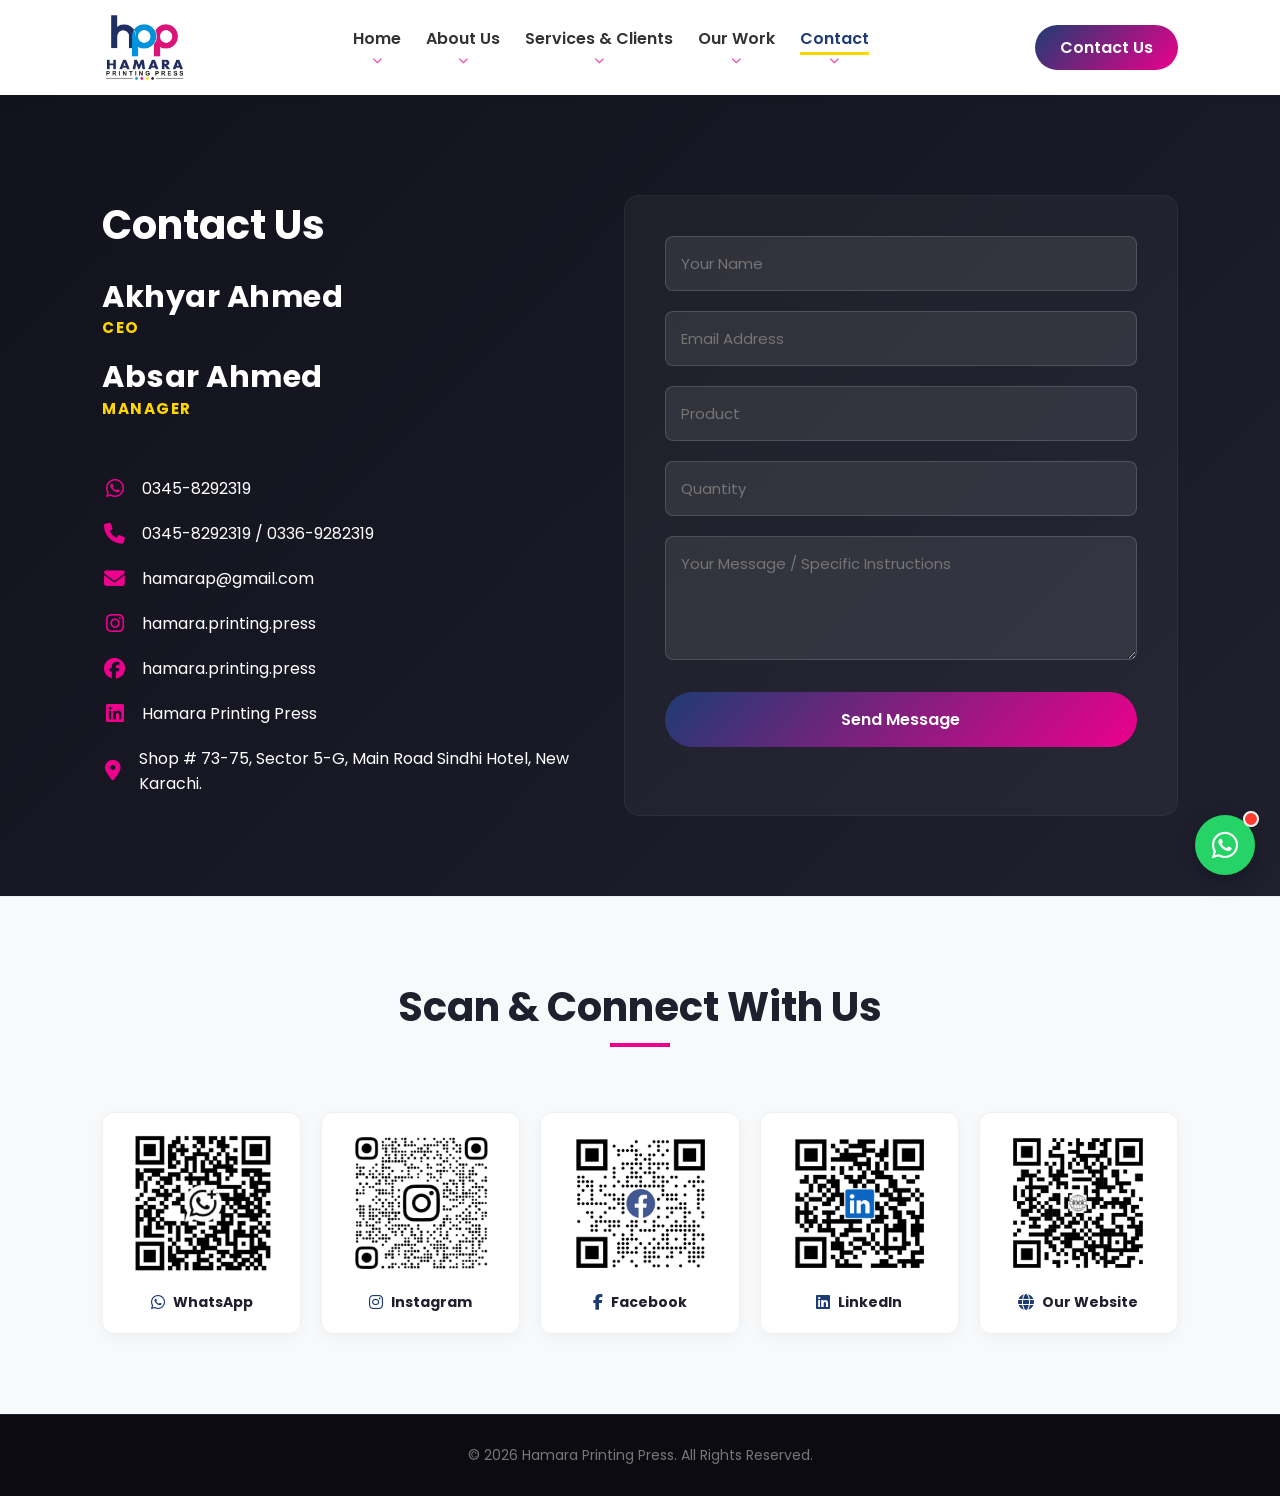
==== contact.html @ 5eb9b2c8 "Add files via upload" ====
<!DOCTYPE html>
<html lang="en">
<head>
    <meta charset="UTF-8">
    <meta name="viewport" content="width=device-width, initial-scale=1.0, maximum-scale=1.0, user-scalable=no">
    <title>Contact Us - Hamara Printing Press</title>
    <meta name="description" content="Hamara Printing Press se rabta karein - WhatsApp, phone, email ya humara contact form use karein. New Karachi mein located, 1988 se aap ki khidmat mein.">
    <meta name="keywords" content="printing press karachi, visiting cards printing, banner printing, panaflex printing, flyers printing, wedding cards printing, offset printing karachi, digital printing karachi">
    <meta name="author" content="Hamara Printing Press">
    <meta property="og:title" content="Contact Us - Hamara Printing Press">
    <meta property="og:description" content="Hamara Printing Press se rabta karein - WhatsApp, phone, email ya humara contact form use karein. New Karachi mein located, 1988 se aap ki khidmat mein.">
    <meta property="og:type" content="business.business">
    <link rel="preconnect" href="https://cdnjs.cloudflare.com" crossorigin>
    <link rel="preconnect" href="https://fonts.googleapis.com">
    <link rel="preconnect" href="https://fonts.gstatic.com" crossorigin>
    <link rel="preconnect" href="https://unpkg.com" crossorigin>
    <link rel="icon" type="image/png" href="favicon.png">
    <link rel="stylesheet" href="https://cdnjs.cloudflare.com/ajax/libs/font-awesome/6.4.0/css/all.min.css">
    <link href="https://fonts.googleapis.com/css2?family=Poppins:wght@400;600;700&display=swap" rel="stylesheet">
    <link rel="stylesheet" href="https://unpkg.com/aos@next/dist/aos.css" />
    <link rel="stylesheet" href="style.css">
</head>
<body data-page="contact.html">
    <header>
        <a href="index.html" class="logo-brand">
            <div class="logo"><img src="logo-header.jpg" alt="Logo" loading="eager"></div>
        </a>
        <button class="menu-toggle" id="mobile-menu-btn">
            <i class="fa-solid fa-bars"></i>
        </button>
        <nav id="nav-menu">
            <ul>
                <li><a href="index.html" class="nav-link" data-page="index.html">Home</a><span class="nav-scroll-hint" title="Scroll down"><i class="fa-solid fa-chevron-down"></i></span></li>
                <li><a href="about.html" class="nav-link" data-page="about.html">About Us</a><span class="nav-scroll-hint" title="Scroll down"><i class="fa-solid fa-chevron-down"></i></span></li>
                <li><a href="services.html" class="nav-link" data-page="services.html">Services & Clients</a><span class="nav-scroll-hint" title="Scroll down"><i class="fa-solid fa-chevron-down"></i></span></li>
                <li><a href="work.html" class="nav-link" data-page="work.html">Our Work</a><span class="nav-scroll-hint" title="Scroll down"><i class="fa-solid fa-chevron-down"></i></span></li>
                <li><a href="contact.html" class="nav-link active" data-page="contact.html">Contact</a><span class="nav-scroll-hint" title="Scroll down"><i class="fa-solid fa-chevron-down"></i></span></li>
            </ul>
        </nav>
        <a href="contact.html" class="btn-quote">Contact Us</a>
    </header>

<section id="contact" class="contact page-top">
        <div class="contact-container">
            <div class="contact-info" data-aos="fade-right">
                <h2 style="font-size: 2.5rem; margin-bottom: 25px;">Contact Us</h2>
                
                <div class="team-member">
                    <p class="team-name">Akhyar Ahmed</p>
                    <span class="team-role">CEO</span>
                </div>
                <div class="team-member">
                    <p class="team-name">Absar Ahmed</p>
                    <span class="team-role">Manager</span>
                </div>

                <div class="contact-details">
                    <div class="contact-item"><i class="fa-brands fa-whatsapp"></i><span><a href="https://wa.me/923458292319" target="_blank">0345-8292319</a></span></div>
                    <div class="contact-item"><i class="fa-solid fa-phone"></i><span>0345-8292319 / 0336-9282319</span></div>
                    <div class="contact-item"><i class="fa-solid fa-envelope"></i><span><a href="mailto:hamarap@gmail.com">hamarap@gmail.com</a></span></div>
                    <div class="contact-item"><i class="fa-brands fa-instagram"></i><span><a href="https://instagram.com/hamara.printing.press" target="_blank">hamara.printing.press</a></span></div>
                    <div class="contact-item"><i class="fa-brands fa-facebook"></i><span><a href="https://www.facebook.com/profile.php?id=100004070285245" target="_blank">hamara.printing.press</a></span></div>
                    <div class="contact-item"><i class="fa-brands fa-linkedin"></i><span><a href="https://www.linkedin.com/in/hamara-printing-press-687615414" target="_blank">Hamara Printing Press</a></span></div>
                    <div class="contact-item"><i class="fa-solid fa-location-dot"></i><span>Shop # 73-75, Sector 5-G, Main Road Sindhi Hotel, New Karachi.</span></div>
                </div>
            </div>
            
            <div class="contact-form" data-aos="fade-left">
                <form id="contactForm" action="https://formspree.io/f/mojzvogo" method="POST">
                    <div class="form-group"><input type="text" name="Name" placeholder="Your Name" required></div>
                    <div class="form-group"><input type="email" name="Email" placeholder="Email Address" required></div>
                    <div class="form-group"><input type="text" name="Product" placeholder="Product" required></div>
                    <div class="form-group"><input type="text" name="Quantity" placeholder="Quantity" required></div>
                    <div class="form-group"><textarea name="Message" rows="4" placeholder="Your Message / Specific Instructions" required></textarea></div>
                    <button type="submit" class="btn-submit" id="submitBtn">Send Message</button>
                    <p id="formStatus" style="display:none; text-align:center; font-weight:600; margin-top:5px;"></p>
                </form>
            </div>
        </div>
    </section>

<section class="qr-section" id="qr-section">
        <h2 class="section-title" data-aos="fade-up">Scan & Connect With Us</h2>
        <div class="qr-grid">
            <div class="qr-card" data-aos="zoom-in" data-aos-delay="100">
                <img src="qr-whatsapp.png" alt="WhatsApp QR Link" loading="lazy">
                <p><i class="fa-brands fa-whatsapp"></i> WhatsApp</p>
            </div>
            <div class="qr-card" data-aos="zoom-in" data-aos-delay="200">
                <img src="qr-instagram.png" alt="Instagram QR Link" loading="lazy">
                <p><i class="fa-brands fa-instagram"></i> Instagram</p>
            </div>
            <div class="qr-card" data-aos="zoom-in" data-aos-delay="300">
                <img src="qr-facebook.png" alt="Facebook QR Link" loading="lazy">
                <p><i class="fa-brands fa-facebook-f"></i> Facebook</p>
            </div>
            <div class="qr-card" data-aos="zoom-in" data-aos-delay="400">
                <img src="qr-linkedin.png" alt="LinkedIn QR Link" loading="lazy">
                <p><i class="fa-brands fa-linkedin"></i> LinkedIn</p>
            </div>
            <div class="qr-card" data-aos="zoom-in" data-aos-delay="500">
                <img src="qr-website.png" alt="Website QR Link" loading="lazy">
                <p><i class="fa-solid fa-globe"></i> Our Website</p>
            </div>
        </div>
    </section>

    <!-- ===================== -->
    <!-- WhatsApp Chat Widget -->
    <!-- ===================== -->
    <div class="wa-chat-box" id="waChatBox">
        <button class="wa-chat-close" id="waChatClose"><i class="fa-solid fa-xmark"></i></button>
        <div class="wa-chat-header">
            <div class="wa-chat-avatar">
                <img src="dp.png" alt="Hamara Printing Press" loading="lazy">
                <span class="wa-online-dot"></span>
            </div>
            <div class="wa-chat-header-text">
                <h4>Hamara Printing Press</h4>
                <span>Online</span>
            </div>
        </div>
        <div class="wa-chat-body">
            <div class="wa-time">Today</div>
            <div class="wa-bubble">Assalam-o-Alaikum! Welcome to Hamara Printing Press</div>
            <div class="wa-bubble">For any kind of printing, get in touch with us.</div>
        </div>
        <div class="wa-chat-footer">
            <a href="https://wa.me/923458292319?text=Hi%2C%20I%20would%20like%20to%20get%20a%20printing%20quote." target="_blank" class="wa-chat-btn">
                <i class="fa-brands fa-whatsapp"></i> Chat on WhatsApp
            </a>
        </div>
    </div>

    <div class="wa-widget-launcher" id="waLauncher">
        <span class="wa-notify-dot"></span>
        <i class="fa-brands fa-whatsapp"></i>
    </div>

    <!-- ===================== -->
    <!-- Scan QR Floating Button (Contact page only) -->
    <!-- ===================== -->
    <a href="#qr-section" class="scan-widget-launcher" id="scanLauncher">
        <span class="scan-label">Scan to Connect</span>
        <svg class="scan-qr-icon-svg" viewBox="0 0 24 24" xmlns="http://www.w3.org/2000/svg">
            <path d="M3 3h7v7H3V3zm2 2v3h3V5H5zM14 3h7v7h-7V3zm2 2v3h3V5h-3zM3 14h7v7H3v-7zm2 2v3h3v-3H5zM14 14h2v2h-2v-2zM18 14h3v2h-3v-2zM14 18h2v3h-2v-3zM18 18h1v1h-1v-1zM20 18h1v3h-1v-3zM18 20h2v1h-2v-1z"/>
        </svg>
        <span class="scan-arrow"><i class="fa-solid fa-chevron-down"></i></span>
    </a>


    <footer><p>&copy; 2026 Hamara Printing Press. All Rights Reserved.</p></footer>

    <script src="https://unpkg.com/aos@next/dist/aos.js"></script>
    <script src="common.js"></script>
    <script>
        // Contact Form - Submit via AJAX so page doesn't reload, show confirmation, clear fields
        const contactForm = document.getElementById('contactForm');
        const submitBtn = document.getElementById('submitBtn');
        const formStatus = document.getElementById('formStatus');

        contactForm.addEventListener('submit', function(e) {
            e.preventDefault();

            submitBtn.disabled = true;
            submitBtn.textContent = 'Sending...';

            const formData = new FormData(contactForm);

            fetch(contactForm.action, {
                method: 'POST',
                body: formData,
                headers: { 'Accept': 'application/json' }
            })
            .then(response => {
                if (response.ok) {
                    formStatus.style.display = 'block';
                    formStatus.style.color = '#4ade80';
                    formStatus.textContent = '✅ Message Sent! We will contact you soon.';
                    contactForm.reset();
                } else {
                    formStatus.style.display = 'block';
                    formStatus.style.color = '#ff6b6b';
                    formStatus.textContent = '❌ Something went wrong. Please try again or contact us on WhatsApp.';
                }
            })
            .catch(() => {
                formStatus.style.display = 'block';
                formStatus.style.color = '#ff6b6b';
                formStatus.textContent = '❌ Something went wrong. Please try again or contact us on WhatsApp.';
            })
            .finally(() => {
                submitBtn.disabled = false;
                submitBtn.textContent = 'Send Message';
                setTimeout(() => { formStatus.style.display = 'none'; }, 6000);
            });
        });
    </script>
</body>
</html>
---- style.css ----
* { margin: 0; padding: 0; box-sizing: border-box; font-family: 'Poppins', sans-serif; scroll-behavior: smooth; }
        :root { --primary: #1e3c72; --secondary: #ec008c; --dark: #1f1f2e; --light: #f8f9fa; --yellow: #ffd700; }
        
        /* Strict overflow rule to completely kill the white side-line gap */
        html, body { background-color: white; color: #333; overflow-x: hidden; width: 100%; position: relative; }

        /* Navigation */
        header { display: flex; justify-content: space-between; align-items: center; padding: 15px 8%; background: #fff; box-shadow: 0 4px 10px rgba(0,0,0,0.05); position: sticky; top: 0; z-index: 1000; width: 100%; }
        .logo-brand { display: flex; align-items: center; text-decoration: none; }
        .logo img { height: 65px; width: auto; display: block; } 

        nav ul { display: flex; list-style: none; gap: 25px; position: relative; }
        nav ul li { position: relative; padding: 10px 0; }
        nav ul li a { text-decoration: none; color: #333; font-weight: 600; transition: 0.3s; position: relative; }
        nav ul li a:hover { color: var(--secondary); }
        nav ul li a::after { content: ''; position: absolute; bottom: -5px; left: 0; width: 0; height: 3px; background-color: var(--yellow); transition: width 0.3s ease; }
        nav ul li a.active { color: var(--primary); }
        nav ul li a.active::after { width: 100%; }

        .btn-quote { background: linear-gradient(135deg, var(--primary), var(--secondary)); color: #fff; padding: 10px 25px; border-radius: 30px; text-decoration: none; font-weight: 600; text-align: center; white-space: nowrap; }

        /* Mobile Hamburger Menu Icon Setup */
        .menu-toggle { display: none; font-size: 26px; color: var(--dark); cursor: pointer; background: none; border: none; outline: none; padding: 5px; z-index: 1001; }

        /* Hero Section - gradient fallback background, video plays on top if press-video.mp4 exists */
        .hero { position: relative; height: 85vh; display: flex; align-items: center; justify-content: center; overflow: hidden; text-align: center; color: #fff; padding: 0 20px; width: 100%; background: linear-gradient(135deg, var(--primary), var(--dark) 60%, var(--secondary)); }
        .video-container { position: absolute; top: 0; left: 0; width: 100%; height: 100%; z-index: 1; pointer-events: none; overflow: hidden; }
        .video-container video { position: absolute; top: 50%; left: 50%; min-width: 100%; min-height: 100%; width: auto; height: auto; transform: translate(-50%, -50%); object-fit: cover; }
        .video-overlay { position: absolute; top: 0; left: 0; width: 100%; height: 100%; background: rgba(0, 0, 0, 0.35); z-index: 2; }
        .hero-clean { height: 100vh; }
        
        .hero-text { max-width: 850px; z-index: 3; position: relative; }
        .badge { background-color: var(--yellow); color: #000; padding: 5px 15px; font-weight: 700; border-radius: 5px; display: inline-block; margin-bottom: 20px; font-size: 14px; }
        
        .hero-text h1 { font-size: 3.8rem; font-weight: 800; color: #fff; line-height: 1.1; margin-bottom: 10px; text-shadow: 2px 2px 10px rgba(0,0,0,0.5); }
        .hero-text h2 { font-size: 2.3rem; font-weight: 600; color: #ddd; line-height: 1.2; margin-bottom: 10px; }
        .hero-text h3 { font-size: 1.7rem; font-weight: 700; color: var(--yellow); margin-bottom: 25px; letter-spacing: 1px; }
        .hero-text p { color: #ccc; margin-bottom: 30px; font-size: 18px; max-width: 650px; margin-left: auto; margin-right: auto; }
        
        .hero-btns { display: flex; gap: 20px; justify-content: center; }
        .btn-main { background: linear-gradient(135deg, var(--primary), var(--secondary)); color: #fff; padding: 12px 30px; border-radius: 30px; text-decoration: none; font-weight: 600; transition: 0.3s; }
        .btn-main:hover { opacity: 0.9; }
        .btn-sub { border: 2px solid #fff; color: #fff; padding: 12px 30px; border-radius: 30px; text-decoration: none; font-weight: 600; transition: 0.3s; }
        .btn-sub:hover { background: #fff; color: #000; }

        /* Sections padding layout */
        section, div.clients-section { scroll-margin-top: 95px; width: 100%; } 
        .page-top { padding-top: 60px !important; }
        .about, .services, .machines, .portfolio, .contact, .clients-section, .qr-section { padding: 80px 8%; text-align: center; }
        .about, .machines { background: var(--light); }
        .section-title { font-size: 2.5rem; color: var(--dark); margin-bottom: 40px; position: relative; display: inline-block; }
        .section-title::after { content: ''; width: 60px; height: 4px; background: var(--secondary); position: absolute; bottom: -10px; left: 50%; transform: translateX(-50%); }
        
        .about-content { display: flex; align-items: center; gap: 50px; text-align: left; margin-top: 40px; }
        .about-img { flex: 1; }
        .about-img img { width: 100%; border-radius: 10px; box-shadow: 0 10px 20px rgba(0,0,0,0.1); }
        .about-text { flex: 1; }
        .about-text h3 { font-size: 1.8rem; margin-bottom: 20px; color: var(--primary); }
        .about-text p { color: #555; line-height: 1.8; margin-bottom: 30px; }

        /* Floating Stats Boxes */
        .stats-container { display: flex; justify-content: space-between; gap: 20px; margin-top: 40px; }
        .stat-box { background: #fff; padding: 30px; border-radius: 15px; flex: 1; text-align: center; box-shadow: 0 10px 30px rgba(0,0,0,0.05); border-bottom: 4px solid var(--primary); transition: 0.3s; }
        .stat-box:hover { transform: translateY(-10px); border-color: var(--secondary); }
        .stat-box h2 { font-size: 2.5rem; color: var(--secondary); margin-bottom: 10px; }
        .stat-box p { font-weight: 600; color: #555; }

        /* Services Grid for Clients */
        .clients-grid { display: grid; grid-template-columns: repeat(auto-fit, minmax(280px, 1fr)); gap: 30px; margin-top: 40px; align-items: start; }
        .client-card-container { display: flex; flex-direction: column; background: var(--light); border-radius: 16px; border: 1px solid #eef0f3; overflow: hidden; transition: all 0.4s ease; min-height: 180px; position: relative; }
        .client-card-container:hover { transform: translateY(-8px); box-shadow: 0 15px 35px rgba(30,60,114,0.15); border-color: var(--primary); background: #fff; }
        
        .client-main-box { padding: 30px 20px; display: flex; flex-direction: column; align-items: center; justify-content: center; text-align: center; gap: 15px; flex-grow: 1; min-height: 180px; }
        .client-main-box i { font-size: 2.6rem; color: var(--primary); transition: 0.3s; }
        .client-card-container:hover .client-main-box i { color: var(--secondary); transform: scale(1.1); }
        .client-main-box h4 { font-size: 1.15rem; color: var(--dark); font-weight: 700; line-height: 1.4; }

        /* Dropdown Expand Panel Setup */
        .client-drawer-panel { max-height: 0; overflow: hidden; opacity: 0; background: #ffffff; transition: all 0.5s cubic-bezier(0.4, 0, 0.2, 1); }
        .client-card-container:hover .client-drawer-panel { max-height: 350px; opacity: 1; border-top: 1px solid rgba(0,0,0,0.05); overflow-y: auto; }
        
        .drawer-content-list { padding: 20px 25px; text-align: left; list-style: none; display: flex; flex-direction: column; gap: 14px; background: #fafafa; }
        .drawer-content-list li { font-size: 17px; color: #111; font-weight: 800; display: flex; align-items: center; gap: 12px; }
        .drawer-content-list li::before { content: ""; display: inline-block; width: 8px; height: 8px; background-color: var(--secondary); border-radius: 50%; flex-shrink: 0; }

        /* General Services Section */
        .services-grid { display: grid; grid-template-columns: repeat(auto-fit, minmax(250px, 1fr)); gap: 30px; margin-top: 50px; }
        .service-card { background: #fff; padding: 40px 30px; border-radius: 15px; border: 1px solid #eee; transition: 0.3s; }
        .service-card:hover { transform: translateY(-10px); border-color: var(--primary); }
        .service-card i { font-size: 3rem; color: var(--primary); margin-bottom: 20px; }
        .service-card h3 { margin-bottom: 15px; color: var(--dark); }
        .service-card p { color: #666; font-size: 14px; }

        /* Machines Gallery */
        .machines-grid { display: grid; grid-template-columns: repeat(auto-fit, minmax(280px, 1fr)); gap: 30px; margin-top: 50px; }
        .machine-card { background: #fff; border-radius: 12px; overflow: hidden; box-shadow: 0 5px 15px rgba(0,0,0,0.05); transition: 0.3s; }
        .machine-card:hover { transform: scale(1.03); }
        .machine-card img { width: 100%; height: 220px; object-fit: cover; }
        .machine-card h3 { padding: 20px; color: var(--dark); font-size: 18px; }

        /* Portfolio Setup */
        .portfolio-grid { display: grid; grid-template-columns: repeat(auto-fit, minmax(260px, 1fr)); gap: 25px; margin-top: 40px; }
        .portfolio-card { background: #fff; border-radius: 12px; overflow: hidden; box-shadow: 0 6px 18px rgba(0,0,0,0.06); border: 1px solid #eee; transition: 0.3s; display: flex; flex-direction: column; }
        .portfolio-card:hover { transform: translateY(-8px); border-color: var(--secondary); }
        .portfolio-img-wrapper { width: 100%; height: 210px; overflow: hidden; }
        .portfolio-card img { width: 100%; height: 100%; object-fit: cover; transition: 0.5s ease; }
        .portfolio-card:hover img { transform: scale(1.08); }
        .portfolio-name-box { padding: 15px; background: #fff; text-align: center; border-top: 1px solid #f0f0f0; }
        .portfolio-name-box h4 { font-size: 15px; font-weight: 600; color: var(--dark); margin: 0; }

        /* Contact Details Layout */
        .contact { background: linear-gradient(135deg, #12121c, #1f1f2e); color: #fff; text-align: left; width: 100%; }
        .contact-container { display: flex; gap: 50px; margin-top: 40px; align-items: stretch; }
        .contact-info { flex: 1; display: flex; flex-direction: column; justify-content: center; }
        
        .team-member { margin-bottom: 20px; }
        .team-name { font-size: 1.9rem; font-weight: 700; color: #fff; margin: 0; line-height: 1.1; letter-spacing: 0.5px; }
        .team-role { color: var(--yellow); font-size: 0.95rem; font-weight: 700; text-transform: uppercase; letter-spacing: 1.5px; margin-top: 3px; display: inline-block; }
        
        .contact-details { margin-top: 35px; }
        .contact-item { display: flex; align-items: center; gap: 15px; margin-bottom: 20px; }
        .contact-item i { color: var(--secondary); font-size: 1.3rem; width: 25px; text-align: center; }
        .contact-item span, .contact-item a { color: #fff; text-decoration: none; font-size: 16px; font-weight: 400; transition: 0.3s; }
        .contact-item a:hover { color: var(--yellow); }

        /* Clean Form Style - Purple borders removed */
        .contact-form { flex: 1; background: rgba(255,255,255,0.04); padding: 40px; border-radius: 15px; border: 1px solid rgba(255,255,255,0.05); display: flex; flex-direction: column; justify-content: space-between; }
        .contact-form form { display: flex; flex-direction: column; gap: 20px; height: 100%; }
        .form-group { margin: 0; width: 100%; }
        .form-group input, .form-group textarea { width: 100%; padding: 15px; background: rgba(255,255,255,0.08); border: 1px solid rgba(255,255,255,0.15); border-radius: 8px; color: #fff; outline: none; font-size: 15px; transition: 0.3s; }
        .form-group input:focus, .form-group textarea:focus { border-color: var(--secondary); background: rgba(255,255,255,0.12); }
        .btn-submit { width: 100%; padding: 15px; background: linear-gradient(135deg, var(--primary), var(--secondary)); border: none; border-radius: 30px; color: #fff; font-weight: 600; cursor: pointer; font-size: 16px; transition: 0.3s; margin-top: 5px; }
        .btn-submit:hover { opacity: 0.95; transform: translateY(-2px); }

        /* Scan & Connect QR Codes Panel */
        .qr-section { background: var(--light); border-top: 1px solid #eee; width: 100%; padding: 80px 8%; text-align: center; }
        .qr-grid { display: grid; grid-template-columns: repeat(5, 1fr); gap: 20px; margin-top: 35px; max-width: 1100px; margin-left: auto; margin-right: auto; }
        .qr-card { background: #fff; padding: 20px 15px; border-radius: 12px; box-shadow: 0 4px 15px rgba(0,0,0,0.04); text-align: center; border: 1px solid #eef0f3; transition: 0.3s; }
        .qr-card:hover { transform: translateY(-5px); border-color: var(--primary); }
        .qr-card img { width: 100%; max-width: 140px; height: auto; aspect-ratio: 1/1; object-fit: contain; margin-bottom: 12px; }
        .qr-card p { font-size: 14px; font-weight: 700; color: var(--dark); display: flex; align-items: center; justify-content: center; gap: 8px; margin: 0; }
        .qr-card p i { color: var(--primary); font-size: 16px; }

        footer { background: #0b0b11; text-align: center; padding: 30px; color: #777; font-size: 14px; border-top: 1px solid #1f1f2e; width: 100%; }

        /* Responsive Settings */
        @media (max-width: 1024px) {
            header { padding: 15px 5%; }
            .menu-toggle { display: block; }
            nav { position: absolute; top: 100%; left: 0; width: 100%; background: #fff; box-shadow: 0 10px 15px rgba(0,0,0,0.05); max-height: 0; overflow: hidden; transition: max-height 0.4s ease-in-out; }
            nav.active { max-height: 420px; }
            nav ul { flex-direction: column; gap: 0; padding: 15px 0; text-align: center; }
            nav ul li { padding: 12px 0; border-bottom: 1px solid #f5f5f5; }
            nav ul li a::after { display: none; }
            .btn-quote { display: none; }
            .qr-grid { grid-template-columns: repeat(3, 1fr); gap: 15px; }
        }

        @media (max-width: 768px) {
            .hero { height: auto; padding: 120px 15px 60px 15px; }
            .hero-clean { height: 100vh; padding: 0; }
            .hero-text h1 { font-size: 2.3rem; }
            .hero-text h2 { font-size: 1.6rem; }
            .hero-text h3 { font-size: 1.3rem; }
            .hero-text p { font-size: 15px; }
            .hero-btns { flex-direction: column; gap: 12px; width: 100%; max-width: 280px; margin: 0 auto; }
            .btn-main, .btn-sub { width: 100%; padding: 10px 20px; text-align: center; }
            .about, .services, .machines, .portfolio, .contact, .clients-section, .qr-section { padding: 50px 5%; }
            .section-title { font-size: 1.9rem; }
            .about-content { flex-direction: column; gap: 25px; text-align: center; }
            .stats-container { flex-direction: column; gap: 15px; }
            .contact-container { flex-direction: column; gap: 35px; }
            .contact-form { padding: 30px 20px; }
            .qr-grid { grid-template-columns: repeat(2, 1fr); gap: 15px; }
        }
        
        @media (max-width: 480px) {
            .qr-grid { grid-template-columns: 1fr; max-width: 220px; margin-left: auto; margin-right: auto; }
        }

        /* ===================== */
        /* WhatsApp Chat Widget */
        /* ===================== */
        .wa-widget-launcher {
            position: fixed;
            bottom: 25px;
            right: 25px;
            width: 60px;
            height: 60px;
            background: #25D366;
            border-radius: 50%;
            display: flex;
            align-items: center;
            justify-content: center;
            box-shadow: 0 5px 20px rgba(0,0,0,0.25);
            cursor: pointer;
            z-index: 2000;
            transition: transform 0.25s ease;
            animation: wa-pulse 1.6s infinite, wa-bounce 2.4s ease-in-out infinite;
        }
        .wa-widget-launcher:hover { transform: scale(1.15); animation-play-state: paused; }
        .wa-widget-launcher i { color: #fff; font-size: 30px; }
        .wa-notify-dot {
            position: absolute;
            top: -4px;
            right: -4px;
            width: 16px;
            height: 16px;
            background: #ff3b30;
            border-radius: 50%;
            border: 2px solid #fff;
            animation: wa-dot-blink 1.2s infinite;
        }

        @keyframes wa-pulse {
            0% { box-shadow: 0 5px 20px rgba(0,0,0,0.25), 0 0 0 0 rgba(37,211,102,0.6); }
            70% { box-shadow: 0 5px 20px rgba(0,0,0,0.25), 0 0 0 18px rgba(37,211,102,0); }
            100% { box-shadow: 0 5px 20px rgba(0,0,0,0.25), 0 0 0 0 rgba(37,211,102,0); }
        }
        @keyframes wa-bounce {
            0%, 100% { transform: translateY(0); }
            50% { transform: translateY(-8px); }
        }
        @keyframes wa-dot-blink {
            0%, 100% { opacity: 1; }
            50% { opacity: 0.3; }
        }

        .wa-chat-box {
            position: fixed;
            bottom: 100px;
            right: 25px;
            width: 320px;
            max-width: calc(100vw - 30px);
            background: #fff;
            border-radius: 14px;
            box-shadow: 0 15px 40px rgba(0,0,0,0.25);
            overflow: hidden;
            z-index: 2000;
            opacity: 0;
            transform: translateY(30px) scale(0.9);
            pointer-events: none;
            transition: all 0.35s cubic-bezier(0.34, 1.56, 0.64, 1);
        }
        .wa-chat-box.open {
            opacity: 1;
            transform: translateY(0) scale(1);
            pointer-events: auto;
        }

        .wa-chat-header {
            background: #1e3c72;
            background: linear-gradient(135deg, #1e3c72, #128C7E);
            padding: 18px 20px;
            display: flex;
            align-items: center;
            gap: 12px;
            position: relative;
            color: #fff;
        }
        .wa-chat-avatar {
            width: 45px;
            height: 45px;
            border-radius: 50%;
            background: #fff;
            display: flex;
            align-items: center;
            justify-content: center;
            font-size: 22px;
            color: #1e3c72;
            flex-shrink: 0;
            position: relative;
            overflow: hidden;
        }
        .wa-chat-avatar img {
            width: 100%;
            height: 100%;
            object-fit: cover;
        }
        .wa-online-dot {
            position: absolute;
            bottom: -2px;
            right: -2px;
            width: 11px;
            height: 11px;
            background: #4ade80;
            border: 2px solid #fff;
            border-radius: 50%;
        }
        .wa-chat-header-text h4 { font-size: 15px; font-weight: 700; margin: 0; }
        .wa-chat-header-text span { font-size: 12px; opacity: 0.85; }
        .wa-chat-close {
            position: absolute;
            top: 12px;
            right: 14px;
            background: none;
            border: none;
            color: #fff;
            font-size: 18px;
            cursor: pointer;
            opacity: 0.85;
        }
        .wa-chat-close:hover { opacity: 1; }

        .wa-chat-body {
            background: #e9e2d7;
            background-image: radial-gradient(rgba(0,0,0,0.04) 1px, transparent 1px);
            background-size: 16px 16px;
            padding: 20px 16px;
            min-height: 130px;
        }
        .wa-bubble {
            background: #fff;
            border-radius: 10px;
            padding: 10px 14px;
            font-size: 14px;
            color: #333;
            max-width: 85%;
            margin-bottom: 10px;
            box-shadow: 0 1px 2px rgba(0,0,0,0.08);
            line-height: 1.4;
        }
        .wa-time {
            text-align: center;
            font-size: 11px;
            color: #999;
            margin-bottom: 12px;
        }

        .wa-chat-footer { padding: 14px 16px 18px; background: #fff; }
        .wa-chat-btn {
            display: flex;
            align-items: center;
            justify-content: center;
            gap: 10px;
            background: #25D366;
            color: #fff;
            text-decoration: none;
            padding: 12px;
            border-radius: 30px;
            font-weight: 600;
            font-size: 14px;
            transition: 0.25s;
        }
        .wa-chat-btn:hover { background: #1ebd5a; }
        .wa-chat-btn i { font-size: 18px; }

        @media (max-width: 480px) {
            .wa-chat-box { right: 15px; bottom: 95px; }
            .wa-widget-launcher { right: 15px; bottom: 20px; }
        }

        /* ===================== */
        /* Scan QR Floating Button (Contact page only) - appears after scrolling */
        /* ===================== */
        .scan-widget-launcher {
            position: fixed;
            bottom: 25px;
            left: 25px;
            width: 60px;
            height: 60px;
            background: linear-gradient(135deg, var(--primary), var(--secondary));
            border-radius: 50%;
            display: flex;
            align-items: center;
            justify-content: center;
            box-shadow: 0 5px 20px rgba(0,0,0,0.25);
            cursor: pointer;
            z-index: 2000;
            text-decoration: none;
            opacity: 0;
            transform: translateY(20px) scale(0.85);
            pointer-events: none;
            transition: opacity 0.4s ease, transform 0.4s ease;
        }
        .scan-widget-launcher.visible {
            opacity: 1;
            transform: translateY(0) scale(1);
            pointer-events: auto;
        }
        .scan-widget-launcher:hover { transform: scale(1.1); }
        .scan-widget-launcher.visible:hover { transform: translateY(0) scale(1.1); }
        .scan-qr-icon-svg { width: 26px; height: 26px; fill: #fff; }
        .scan-arrow {
            position: absolute;
            bottom: -3px;
            right: -3px;
            width: 22px;
            height: 22px;
            background: var(--yellow);
            border: 2px solid #fff;
            border-radius: 50%;
            display: flex;
            align-items: center;
            justify-content: center;
            animation: scan-arrow-bounce 1.6s ease-in-out infinite;
        }
        .scan-arrow i { color: #000; font-size: 11px; }
        @keyframes scan-arrow-bounce {
            0%, 100% { transform: translateY(0); }
            50% { transform: translateY(4px); }
        }
        .scan-label {
            position: absolute;
            bottom: 70px;
            left: 0;
            background: #fff;
            color: var(--dark);
            font-size: 12px;
            font-weight: 700;
            padding: 6px 12px;
            border-radius: 20px;
            box-shadow: 0 3px 10px rgba(0,0,0,0.15);
            white-space: nowrap;
            opacity: 0;
            pointer-events: none;
            transition: opacity 0.3s ease;
        }
        .scan-widget-launcher:hover .scan-label { opacity: 1; }

        @media (max-width: 480px) {
            .scan-widget-launcher { left: 15px; bottom: 20px; }
        }

        /* ===================== */
        /* Side Arrow - Next Page (vertical center, right side, permanent) */
        /* ===================== */
        .side-next-btn {
            position: fixed;
            top: 50%;
            right: 20px;
            transform: translateY(-50%);
            width: 42px;
            height: 42px;
            border-radius: 50%;
            background: #fff;
            border: 2px solid var(--primary);
            display: flex;
            align-items: center;
            justify-content: center;
            box-shadow: 0 5px 18px rgba(0,0,0,0.15);
            cursor: pointer;
            z-index: 1999;
            text-decoration: none;
            transition: all 0.3s ease;
        }
        .side-next-btn i {
            color: var(--primary);
            font-size: 15px;
            transition: transform 0.3s ease;
        }
        .side-next-btn:hover {
            background: linear-gradient(135deg, var(--primary), var(--secondary));
            border-color: transparent;
            transform: translateY(-50%) scale(1.12);
        }
        .side-next-btn:hover i { color: #fff; transform: translateX(2px); }

        .page-fade-out { animation: page-fade-out 0.4s ease forwards; }
        @keyframes page-fade-out {
            to { opacity: 0; transform: translateY(-20px); }
        }
        body { opacity: 1; transition: opacity 0.3s ease; }

        @media (max-width: 480px) {
            .side-next-btn { right: 12px; width: 38px; height: 38px; }
        }

        /* ===================== */
        /* Nav scroll-hint arrows under each nav link */
        /* ===================== */
        .nav-scroll-hint {
            display: block;
            text-align: center;
            margin-top: 2px;
            color: var(--secondary);
            opacity: 0.7;
            font-size: 10px;
            cursor: pointer;
            transition: opacity 0.2s ease, transform 0.2s ease;
        }
        .nav-scroll-hint:hover { opacity: 1; transform: translateY(2px); }
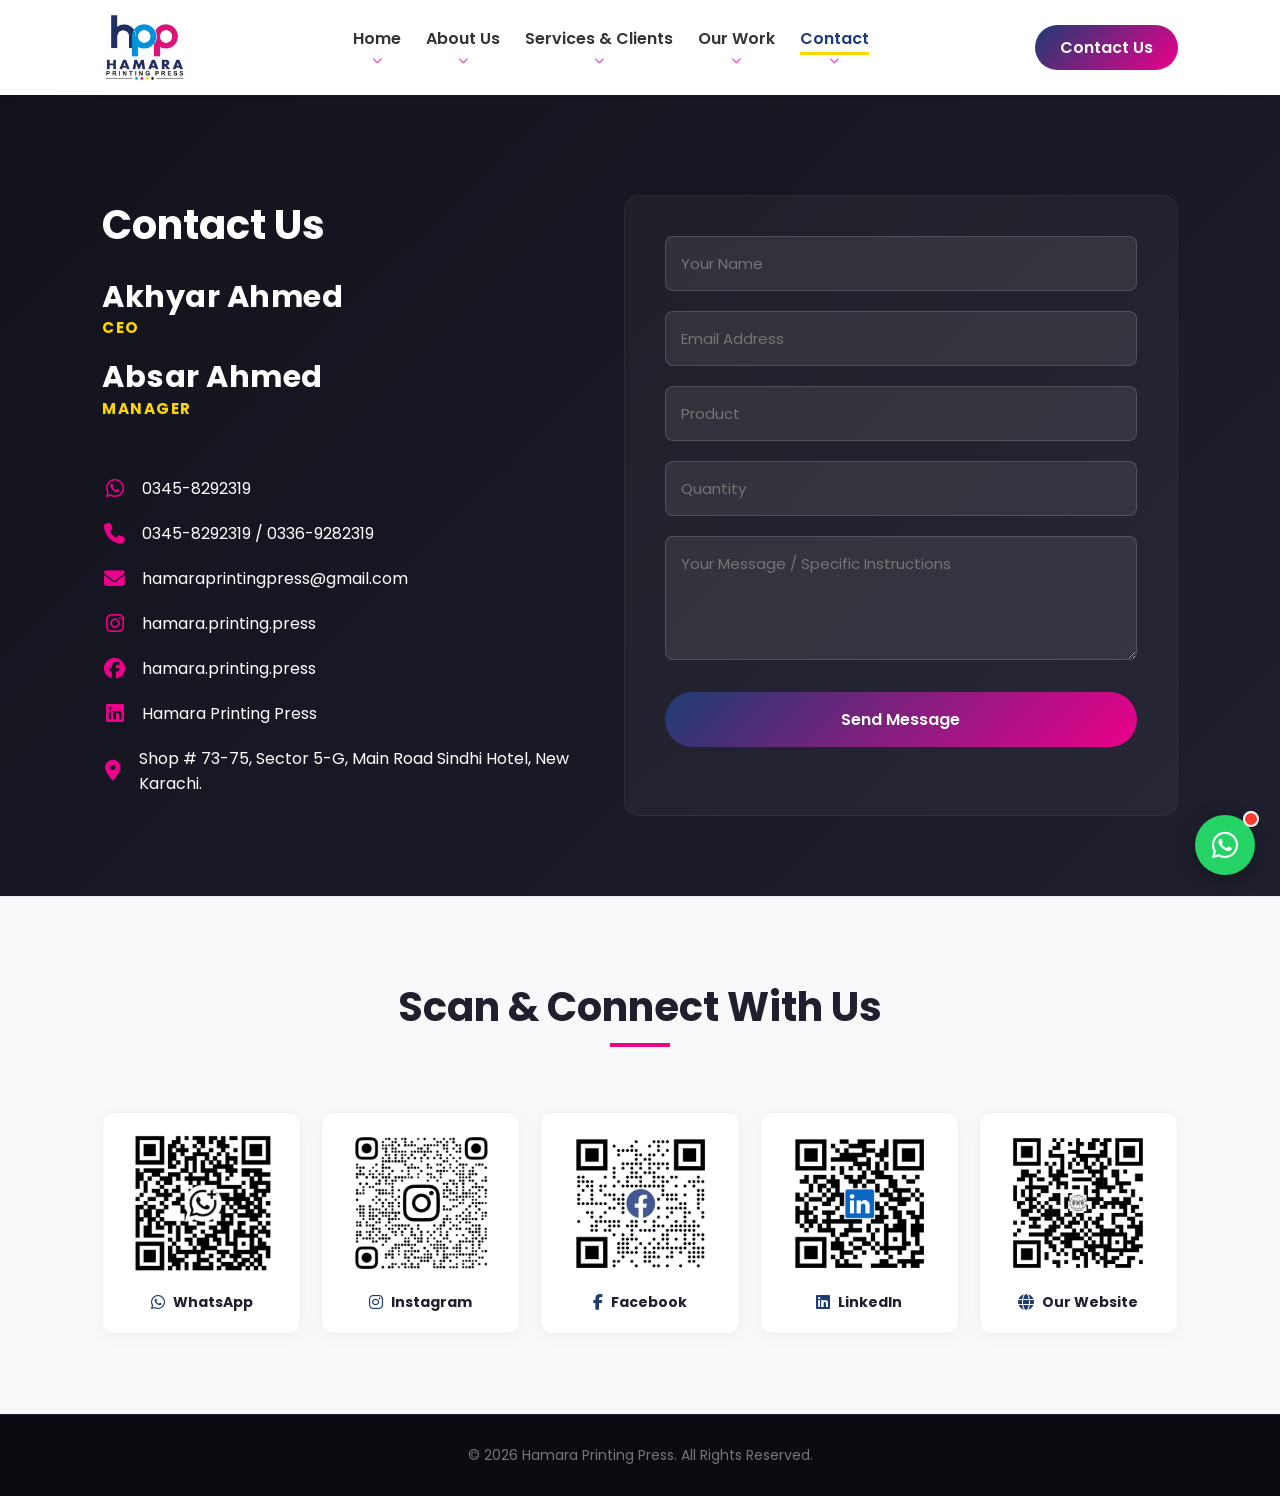
==== commit bd862d27: "Update contact.html" ====
--- a/contact.html
+++ b/contact.html
@@ -57,7 +57,7 @@
                 <div class="contact-details">
                     <div class="contact-item"><i class="fa-brands fa-whatsapp"></i><span><a href="https://wa.me/923458292319" target="_blank">0345-8292319</a></span></div>
                     <div class="contact-item"><i class="fa-solid fa-phone"></i><span>0345-8292319 / 0336-9282319</span></div>
-                    <div class="contact-item"><i class="fa-solid fa-envelope"></i><span><a href="mailto:hamarap@gmail.com">hamarap@gmail.com</a></span></div>
+                    <div class="contact-item"><i class="fa-solid fa-envelope"></i><span><a href="mailto:hamaraprintingpress@gmail.com">hamaraprintingpress@gmail.com</a></span></div>
                     <div class="contact-item"><i class="fa-brands fa-instagram"></i><span><a href="https://instagram.com/hamara.printing.press" target="_blank">hamara.printing.press</a></span></div>
                     <div class="contact-item"><i class="fa-brands fa-facebook"></i><span><a href="https://www.facebook.com/profile.php?id=100004070285245" target="_blank">hamara.printing.press</a></span></div>
                     <div class="contact-item"><i class="fa-brands fa-linkedin"></i><span><a href="https://www.linkedin.com/in/hamara-printing-press-687615414" target="_blank">Hamara Printing Press</a></span></div>
@@ -197,4 +197,4 @@
         });
     </script>
 </body>
-</html>+</html>
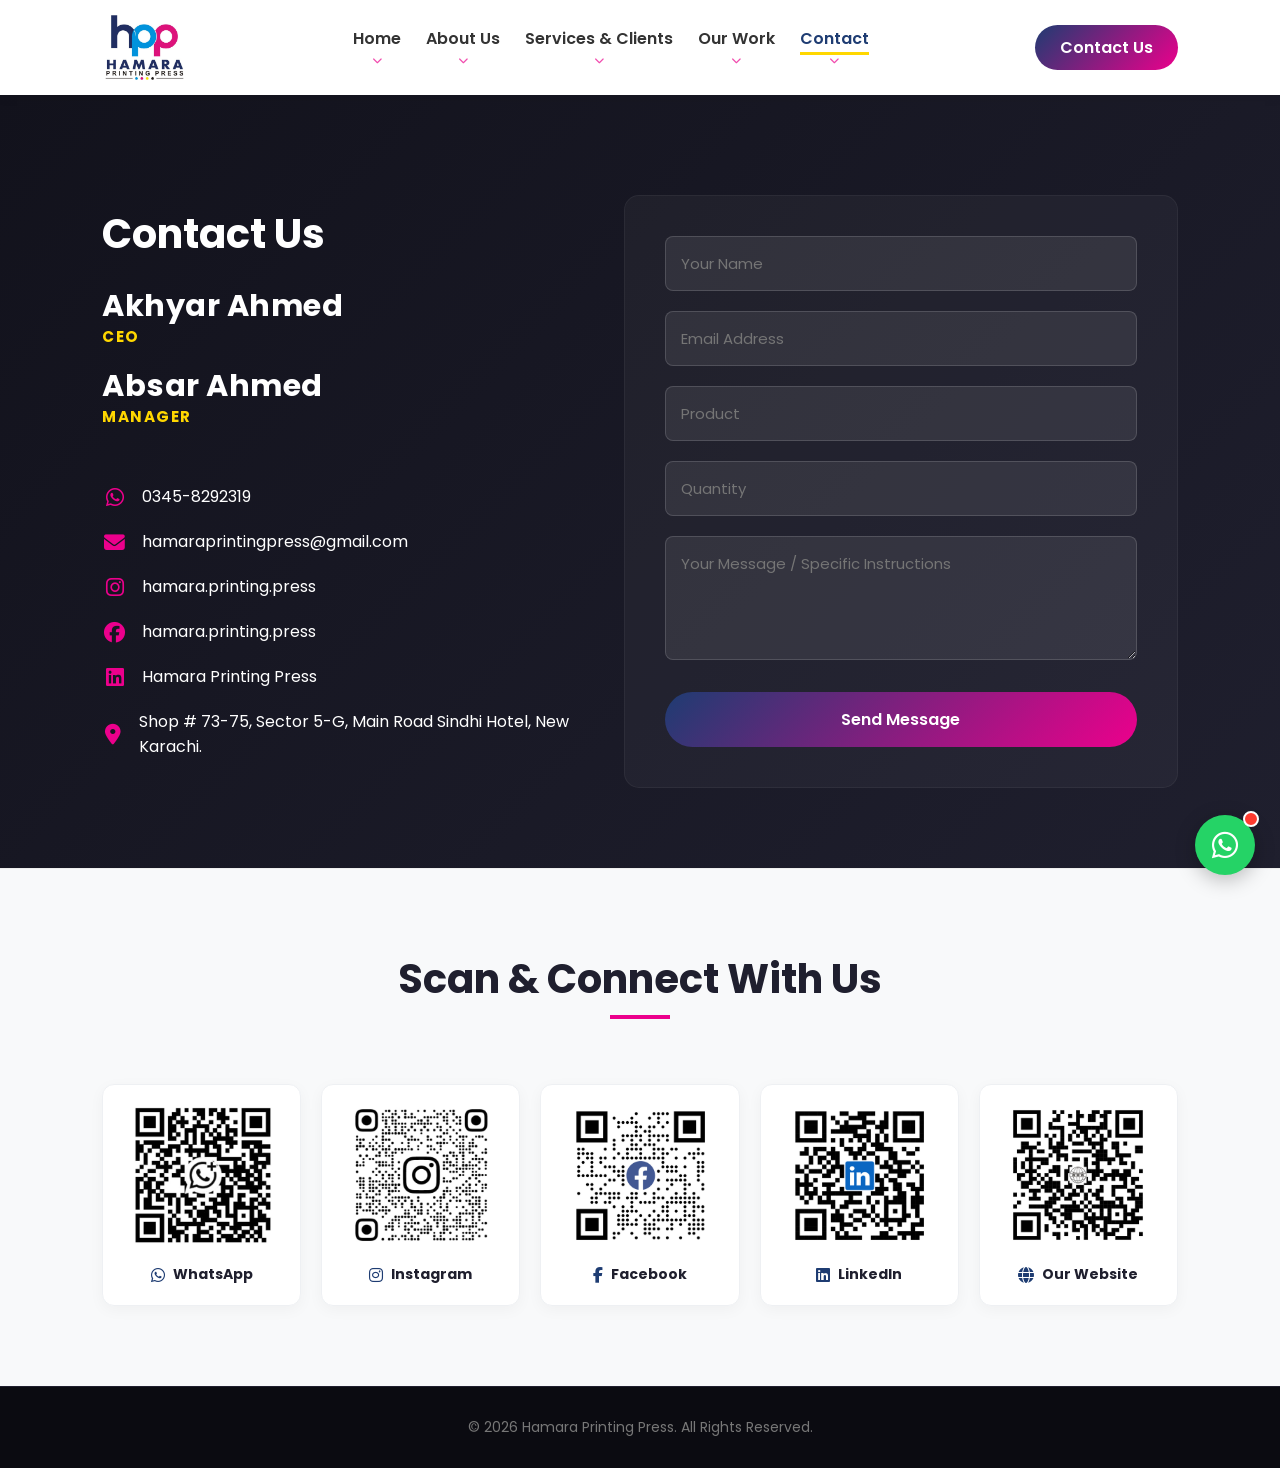
==== commit 7721399e: "Update contact.html" ====
--- a/contact.html
+++ b/contact.html
@@ -56,7 +56,6 @@
 
                 <div class="contact-details">
                     <div class="contact-item"><i class="fa-brands fa-whatsapp"></i><span><a href="https://wa.me/923458292319" target="_blank">0345-8292319</a></span></div>
-                    <div class="contact-item"><i class="fa-solid fa-phone"></i><span>0345-8292319 / 0336-9282319</span></div>
                     <div class="contact-item"><i class="fa-solid fa-envelope"></i><span><a href="mailto:hamaraprintingpress@gmail.com">hamaraprintingpress@gmail.com</a></span></div>
                     <div class="contact-item"><i class="fa-brands fa-instagram"></i><span><a href="https://instagram.com/hamara.printing.press" target="_blank">hamara.printing.press</a></span></div>
                     <div class="contact-item"><i class="fa-brands fa-facebook"></i><span><a href="https://www.facebook.com/profile.php?id=100004070285245" target="_blank">hamara.printing.press</a></span></div>
